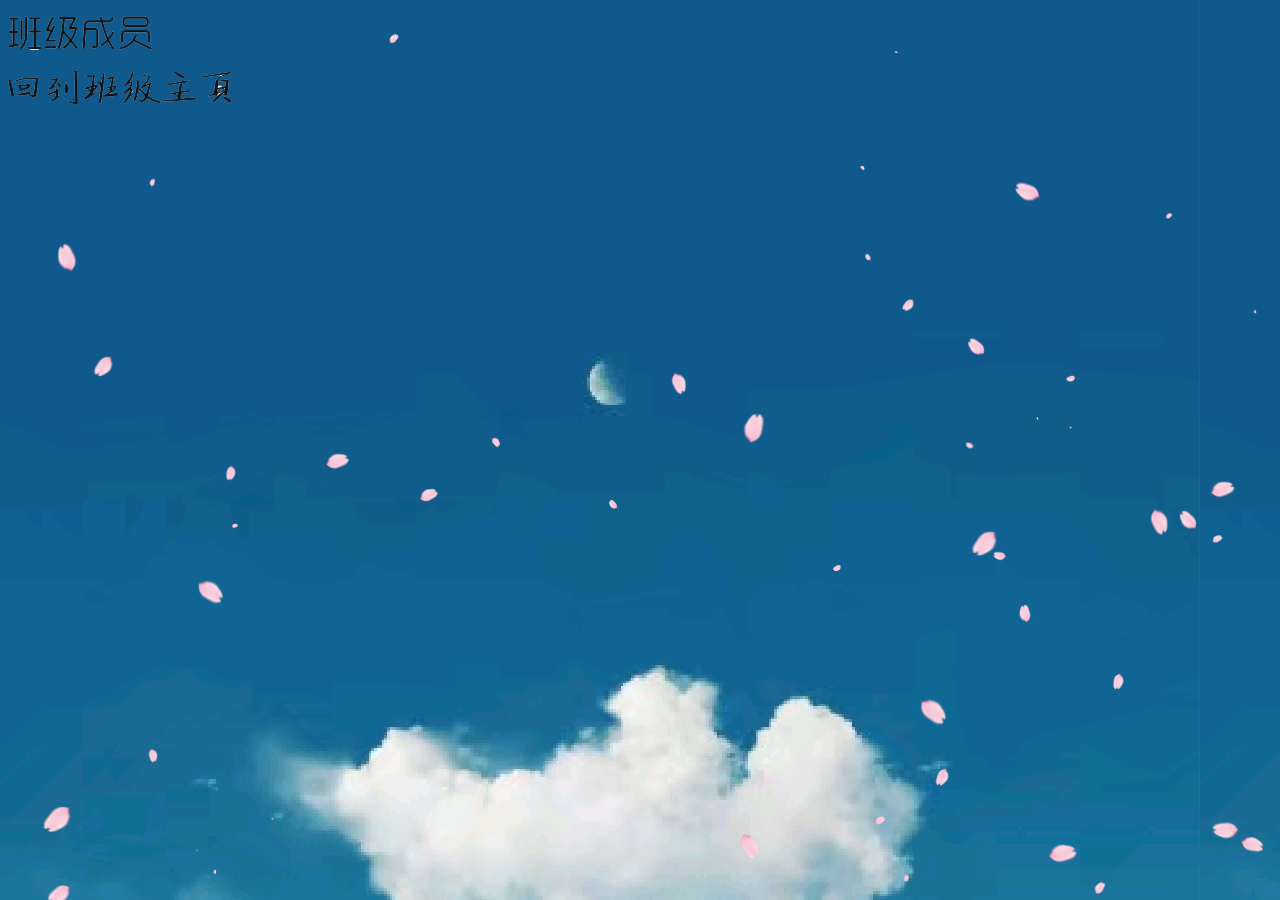
==== 班级成员页.html @ 5f59b30f "Add files via upload" ====
<!doctype html>
<html>
<head>
<meta charset="utf-8">
<title>无标题文档</title>
<style type="text/css">
body,td,th {
    color: #000000;
}
a:link {
    color: #000FFF;
    text-decoration: none;
}
a:visited {
    text-decoration: none;
    color: #9900FF;
}
a:hover {
    text-decoration: none;
}
a:active {
    text-decoration: none;
}
</style>
</head>

<body background="1702029217957.jpg">
<p><img src="image.png" width="144" height="34" alt=""/>
</p>
<p><img src="image (6).png" alt="" width="224" height="35" usemap="#Map"/>
  <map name="Map">
    <area shape="rect" coords="2,0,224,33" href="index.html">
  </map>
</p>
</body>
<script>
            var stop, staticx;
			var img = new Image();
			img.src = "[data-uri]";
 
			function Sakura(x, y, s, r, fn) {
				this.x = x;
				this.y = y;
				this.s = s;
				this.r = r;
				this.fn = fn;
			}
 
			Sakura.prototype.draw = function(cxt) {
				cxt.save();
				var xc = 40 * this.s / 4;
				cxt.translate(this.x, this.y);
				cxt.rotate(this.r);
				cxt.drawImage(img, 0, 0, 40 * this.s, 40 * this.s)
				cxt.restore();
			}
 
			Sakura.prototype.update = function() {
				this.x = this.fn.x(this.x, this.y);
				this.y = this.fn.y(this.y, this.y);
				this.r = this.fn.r(this.r);
				if(this.x > window.innerWidth ||
					this.x < 0 ||
					this.y > window.innerHeight ||
					this.y < 0
				) {
					this.r = getRandom('fnr');
					if(Math.random() > 0.4) {
						this.x = getRandom('x');
						this.y = 0;
						this.s = getRandom('s');
						this.r = getRandom('r');
					} else {
						this.x = window.innerWidth;
						this.y = getRandom('y');
						this.s = getRandom('s');
						this.r = getRandom('r');
					}
				}
			}
 
			SakuraList = function() {
				this.list = [];
			}
			SakuraList.prototype.push = function(sakura) {
				this.list.push(sakura);
			}
			SakuraList.prototype.update = function() {
				for(var i = 0, len = this.list.length; i < len; i++) {
					this.list[i].update();
				}
			}
			SakuraList.prototype.draw = function(cxt) {
				for(var i = 0, len = this.list.length; i < len; i++) {
					this.list[i].draw(cxt);
				}
			}
			SakuraList.prototype.get = function(i) {
				return this.list[i];
			}
			SakuraList.prototype.size = function() {
				return this.list.length;
			}
 
			function getRandom(option) {
				var ret, random;
				switch(option) {
					case 'x':
						ret = Math.random() * window.innerWidth;
						break;
					case 'y':
						ret = Math.random() * window.innerHeight;
						break;
					case 's':
						ret = Math.random();
						break;
					case 'r':
						ret = Math.random() * 6;
						break;
					case 'fnx':
						random = -0.5 + Math.random() * 1;
						ret = function(x, y) {
							return x + 0.5 * random - 1.7;
						};
						break;
					case 'fny':
						random = 1.5 + Math.random() * 0.7
						ret = function(x, y) {
							return y + random;
						};
						break;
					case 'fnr':
						random = Math.random() * 0.03;
						ret = function(r) {
							return r + random;
						};
						break;
				}
				return ret;
			}
 
			function startSakura() {
 
				requestAnimationFrame = window.requestAnimationFrame ||
					window.mozRequestAnimationFrame ||
					window.webkitRequestAnimationFrame ||
					window.msRequestAnimationFrame ||
					window.oRequestAnimationFrame;
				var canvas = document.createElement('canvas'),
					cxt;
				staticx = true;
				canvas.height = window.innerHeight;
				canvas.width = window.innerWidth;
				canvas.setAttribute('style', 'position: fixed;left: 0;top: 0;pointer-events: none;');
				canvas.setAttribute('id', 'canvas_sakura');
				document.getElementsByTagName('body')[0].appendChild(canvas);
				cxt = canvas.getContext('2d');
				var sakuraList = new SakuraList();
				for(var i = 0; i < 50; i++) {
					var sakura, randomX, randomY, randomS, randomR, randomFnx, randomFny;
					randomX = getRandom('x');
					randomY = getRandom('y');
					randomR = getRandom('r');
					randomS = getRandom('s');
					randomFnx = getRandom('fnx');
					randomFny = getRandom('fny');
					randomFnR = getRandom('fnr');
					sakura = new Sakura(randomX, randomY, randomS, randomR, {
						x: randomFnx,
						y: randomFny,
						r: randomFnR
					});
					sakura.draw(cxt);
					sakuraList.push(sakura);
				}
				stop = requestAnimationFrame(function() {
					cxt.clearRect(0, 0, canvas.width, canvas.height);
					sakuraList.update();
					sakuraList.draw(cxt);
					stop = requestAnimationFrame(arguments.callee);
				})
			}
 
			window.onresize = function() {
				var canvasSnow = document.getElementById('canvas_snow');
				canvasSnow.width = window.innerWidth;
				canvasSnow.height = window.innerHeight;
			}
 
			img.onload = function() {
				startSakura();
			}
 
			function stopp() {
				if(staticx) {
					var child = document.getElementById("canvas_sakura");
					child.parentNode.removeChild(child);
					window.cancelAnimationFrame(stop);
					staticx = false;
				} else {
					startSakura();
				}
			}
</script>
	<script>
function clickEffect() {
  let balls = [];
  let longPressed = false;
  let longPress;
  let multiplier = 0;
  let width, height;
  let origin;
  let normal;
  let ctx;
  const colours = ["#F73859", "#14FFEC", "#00E0FF", "#FF99FE", "#FAF15D"];
  const canvas = document.createElement("canvas");
  document.body.appendChild(canvas);
  canvas.setAttribute("style", "width: 100%; height: 100%; top: 0; left: 0; z-index: 99999; position: fixed; pointer-events: none;");
  const pointer = document.createElement("span");
  pointer.classList.add("pointer");
  document.body.appendChild(pointer);
 
  if (canvas.getContext && window.addEventListener) {
    ctx = canvas.getContext("2d");
    updateSize();
    window.addEventListener('resize', updateSize, false);
    loop();
    window.addEventListener("mousedown", function(e) {
      pushBalls(randBetween(10, 20), e.clientX, e.clientY);
      document.body.classList.add("is-pressed");
      longPress = setTimeout(function(){
        document.body.classList.add("is-longpress");
        longPressed = true;
      }, 500);
    }, false);
    window.addEventListener("mouseup", function(e) {
      clearInterval(longPress);
      if (longPressed == true) {
        document.body.classList.remove("is-longpress");
        pushBalls(randBetween(50 + Math.ceil(multiplier), 100 + Math.ceil(multiplier)), e.clientX, e.clientY);
        longPressed = false;
      }
      document.body.classList.remove("is-pressed");
    }, false);
    window.addEventListener("mousemove", function(e) {
      let x = e.clientX;
      let y = e.clientY;
      pointer.style.top = y + "px";
      pointer.style.left = x + "px";
    }, false);
  } else {
    console.log("canvas or addEventListener is unsupported!");
  }
 
 
  function updateSize() {
    canvas.width = window.innerWidth * 2;
    canvas.height = window.innerHeight * 2;
    canvas.style.width = window.innerWidth + 'px';
    canvas.style.height = window.innerHeight + 'px';
    ctx.scale(2, 2);
    width = (canvas.width = window.innerWidth);
    height = (canvas.height = window.innerHeight);
    origin = {
      x: width / 2,
      y: height / 2
    };
    normal = {
      x: width / 2,
      y: height / 2
    };
  }
  class Ball {
    constructor(x = origin.x, y = origin.y) {
      this.x = x;
      this.y = y;
      this.angle = Math.PI * 2 * Math.random();
      if (longPressed == true) {
        this.multiplier = randBetween(14 + multiplier, 15 + multiplier);
      } else {
        this.multiplier = randBetween(6, 12);
      }
      this.vx = (this.multiplier + Math.random() * 0.5) * Math.cos(this.angle);
      this.vy = (this.multiplier + Math.random() * 0.5) * Math.sin(this.angle);
      this.r = randBetween(8, 12) + 3 * Math.random();
      this.color = colours[Math.floor(Math.random() * colours.length)];
    }
    update() {
      this.x += this.vx - normal.x;
      this.y += this.vy - normal.y;
      normal.x = -2 / window.innerWidth * Math.sin(this.angle);
      normal.y = -2 / window.innerHeight * Math.cos(this.angle);
      this.r -= 0.3;
      this.vx *= 0.9;
      this.vy *= 0.9;
    }
  }
 
  function pushBalls(count = 1, x = origin.x, y = origin.y) {
    for (let i = 0; i < count; i++) {
      balls.push(new Ball(x, y));
    }
  }
 
  function randBetween(min, max) {
    return Math.floor(Math.random() * max) + min;
  }
 
  function loop() {
    ctx.fillStyle = "rgba(255, 255, 255, 0)";
    ctx.clearRect(0, 0, canvas.width, canvas.height);
    for (let i = 0; i < balls.length; i++) {
      let b = balls[i];
      if (b.r < 0) continue;
      ctx.fillStyle = b.color;
      ctx.beginPath();
      ctx.arc(b.x, b.y, b.r, 0, Math.PI * 2, false);
      ctx.fill();
      b.update();
    }
    if (longPressed == true) {
      multiplier += 0.2;
    } else if (!longPressed && multiplier >= 0) {
      multiplier -= 0.4;
    }
    removeBall();
    requestAnimationFrame(loop);
  }
 
  function removeBall() {
    for (let i = 0; i < balls.length; i++) {
      let b = balls[i];
      if (b.x + b.r < 0 || b.x - b.r > width || b.y + b.r < 0 || b.y - b.r > height || b.r < 0) {
        balls.splice(i, 1);
      }
    }
  }
}
clickEffect();//调用特效函数
</script>
</html>
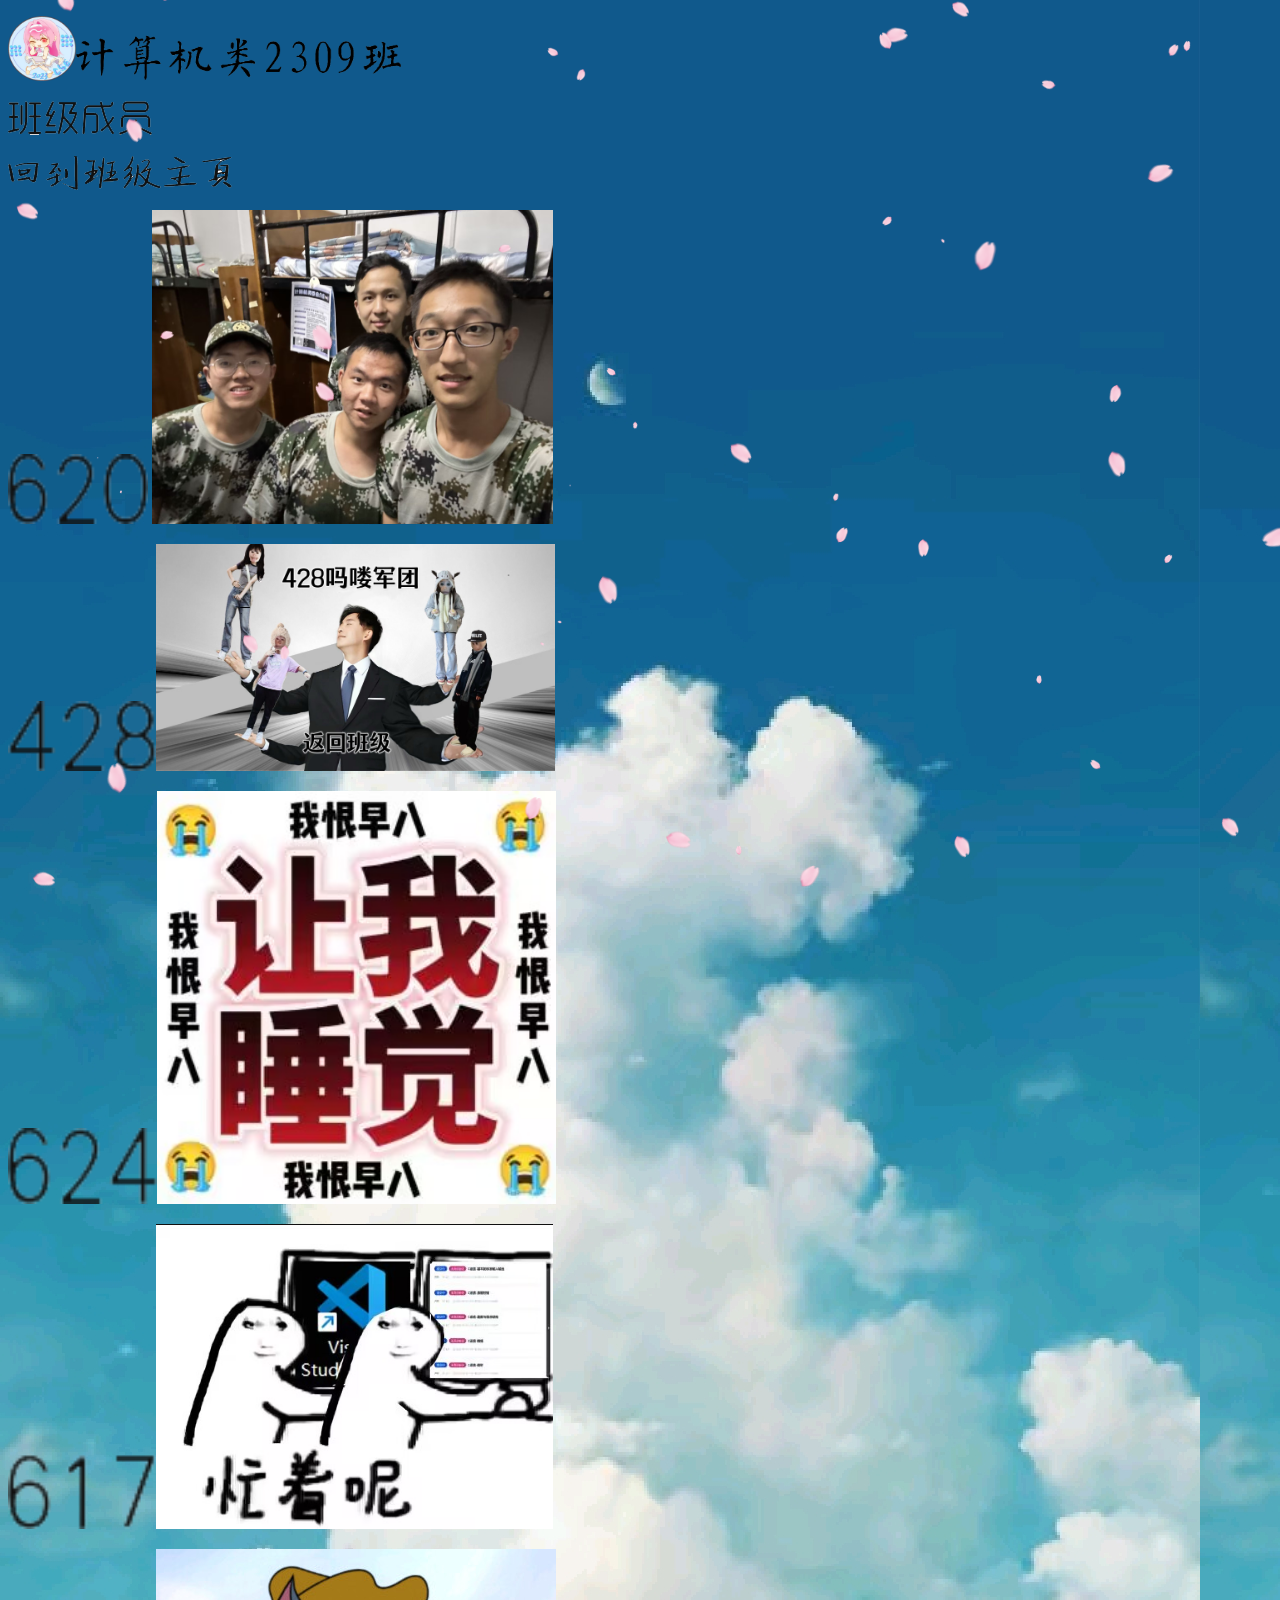
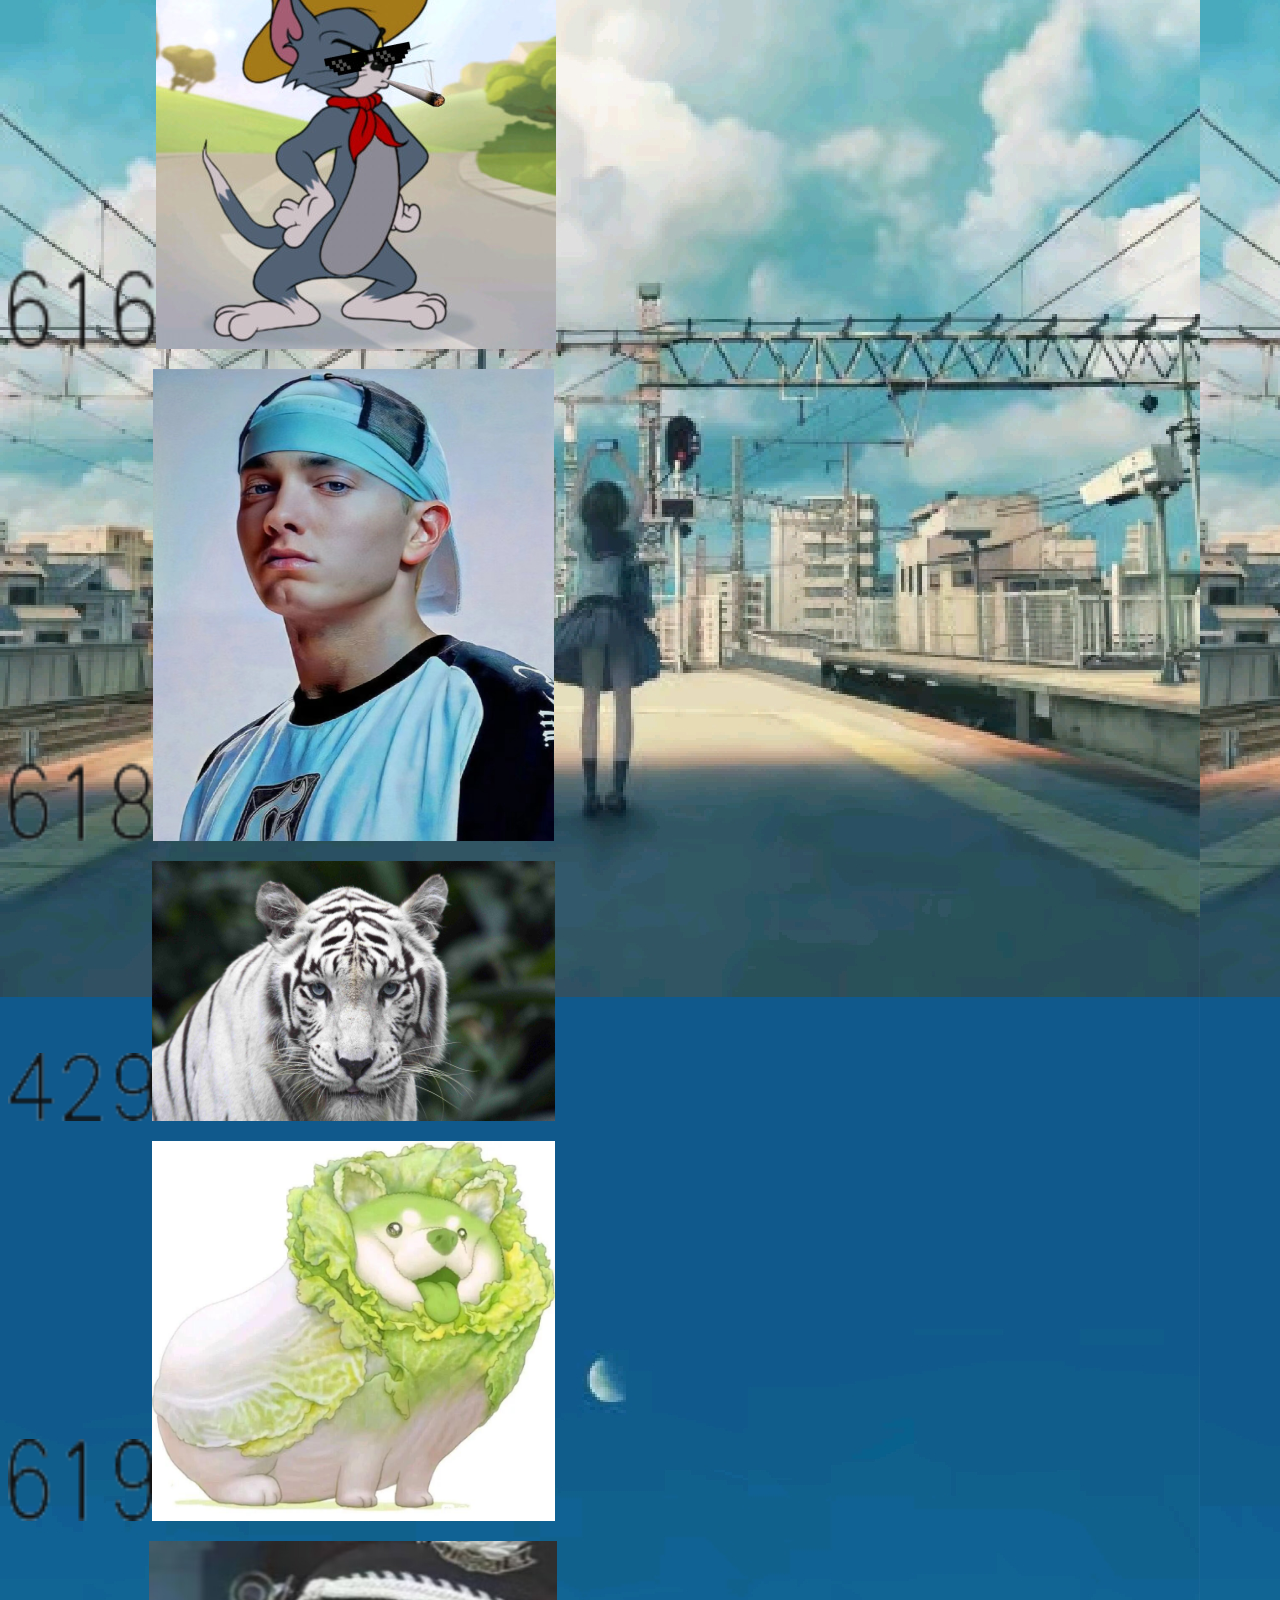
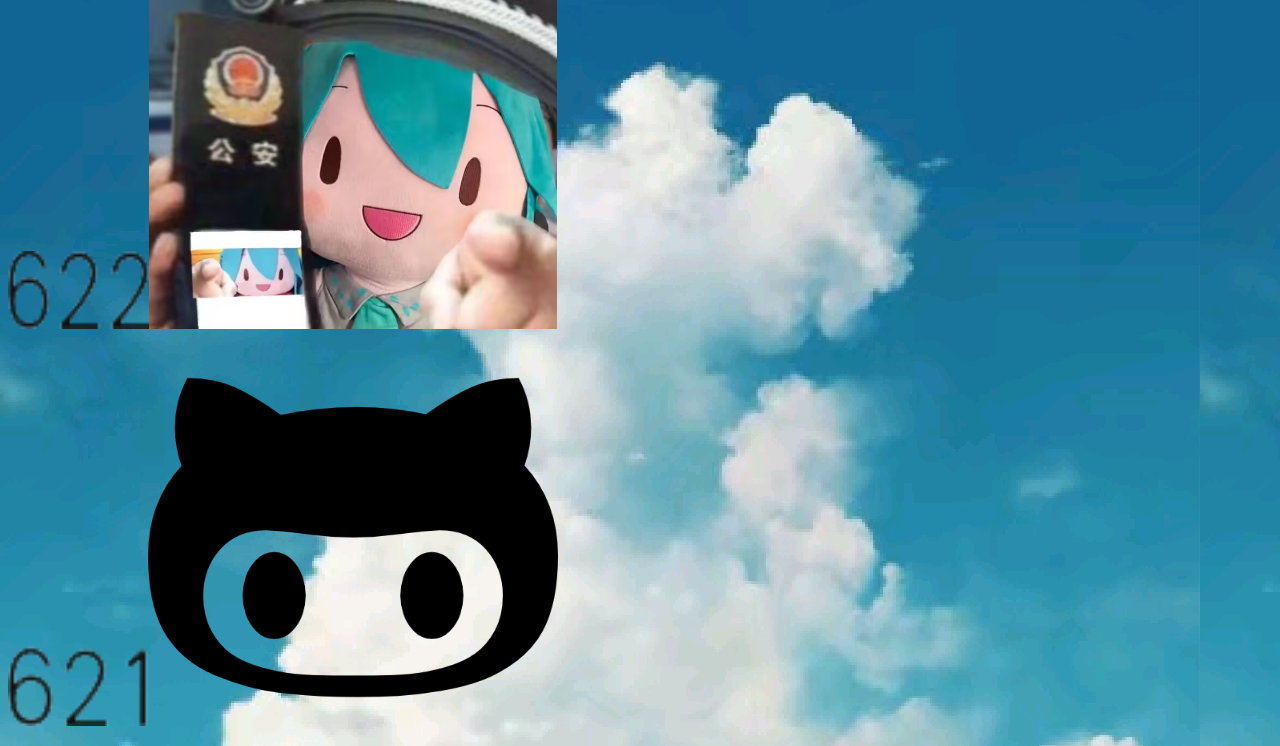
==== commit 0572e691: "Add files via upload" ====
--- a/班级成员页.html
+++ b/班级成员页.html
@@ -25,11 +25,63 @@
 </head>
 
 <body background="1702029217957.jpg">
+<p><img src="Cache_-533739e98238e0af..png" width="68" height="65" alt=""/><img src="image (5).png" width="325" height="52" alt=""/></p>
 <p><img src="image.png" width="144" height="34" alt=""/>
 </p>
-<p><img src="image (6).png" alt="" width="224" height="35" usemap="#Map"/>
+<p><img src="image (6).png" alt="" width="224" height="35" usemap="#Map"/></p>
+<p>
+  <img src="image (11).png" width="140" height="70" alt=""/>
   <map name="Map">
     <area shape="rect" coords="2,0,224,33" href="index.html">
+  </map>
+  <img src="QQ图片20231213210329.jpg" alt="" width="401" height="314" usemap="#Map2"/>
+  <map name="Map2">
+    <area shape="rect" coords="3,5,398,308" href="http://wangniuniu0101.gitee.io/620">
+  </map>
+</p>
+<p><img src="image (15).png" width="148" height="70" alt=""/><img src="QQ图片20231213210635.jpg" alt="" width="399" height="227" usemap="#Map3"/>
+  <map name="Map3">
+    <area shape="rect" coords="2,1,399,227" href="https://burningsalt.github.io/428/">
+  </map>
+</p>
+<p><img src="image (14).png" width="149" height="76" alt=""/><img src="QQ图片20231213220831.jpg" alt="" width="399" height="413" usemap="#Map4"/>
+  <map name="Map4">
+    <area shape="rect" coords="2,1,397,413" href="https://potatoshred.github.io">
+  </map>
+</p>
+<p><img src="image (8).png" width="148" height="76" alt=""/><img src="QQ图片20231213210415.jpg" alt="" width="397" height="305" usemap="#Map5"/>
+  <map name="Map5">
+    <area shape="rect" coords="1,1,395,303" href="https://rjj0228.gitee.io/dormitory617/">
+  </map>
+</p>
+<p><img src="image (7).png" width="148" height="81" alt=""/><img src="20200604223827_fbojz(1).jpeg" alt="" width="400" height="400" usemap="#Map6"/>
+  <map name="Map6">
+    <area shape="rect" coords="1,1,398,398" href="https://2309wangzexin2309.github.io/">
+  </map>
+</p>
+<p><img src="image (9).png" width="145" height="80" alt=""/><img src="微信图片_20231213210838.jpg" alt="" width="401" height="472" usemap="#Map7"/>
+  <map name="Map7">
+    <area shape="rect" coords="1,0,398,468" href="https://umakemearthquake.github.io/">
+  </map>
+</p>
+<p><img src="image (16).png" width="144" height="68" alt=""/><img src="虎子.jpg" alt="" width="403" height="260" usemap="#Map8"/>
+  <map name="Map8">
+    <area shape="rect" coords="3,1,401,257" href="https://cat-1122.github.io/web/dorm.html">
+  </map>
+</p>
+<p><img src="image (10).png" width="144" height="82" alt=""/><img src="QQ图片20231214134943.jpg" alt="" width="403" height="380" usemap="#Map9"/>
+  <map name="Map9">
+    <area shape="rect" coords="1,0,402,378" href="http://yt-py.gitee.io/dong-shi-san-dormitory-619-website">
+  </map>
+</p>
+<p><img src="image (13).png" width="141" height="78" alt=""/><img src="QQ图片20231214135823.jpg" alt="" width="408" height="388" usemap="#Map10"/>
+  <map name="Map10">
+    <area shape="rect" coords="1,0,408,387" href="https://husmzx.github.io/622.github.io/">
+  </map>
+</p>
+<p><img src="image (12).png" width="140" height="80" alt=""/><img src="25471.png" alt="" width="410" height="377" usemap="#Map11"/>
+  <map name="Map11">
+    <area shape="rect" coords="1,0,411,376" href="https://wumingzhitu.github.io/freshman-project/621Homepage.html">
   </map>
 </p>
 </body>
